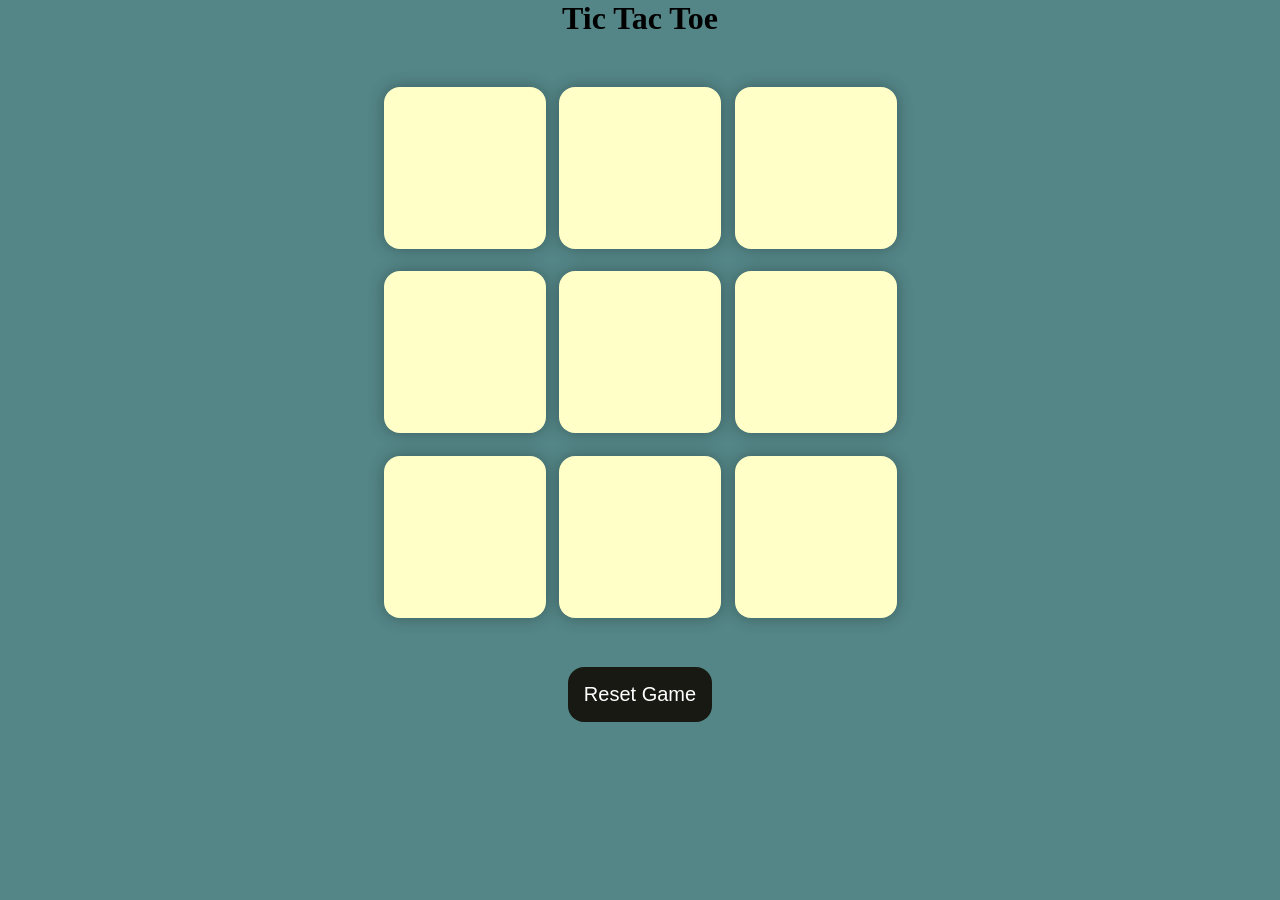
==== index.html @ 5a84990a "Add files via upload daily update" ====
<!DOCTYPE html>
<html lang="en">
<head>
    <meta charset="UTF-8">
    <meta name="viewport" content="width=device-width, initial-scale=1.0">
    <title>Tic-Tac Toe Game</title>
    <link rel="stylesheet" href="style.css">
    
</head>
<body>
    <main>
        <h1>Tic Tac Toe </h1>
        <div class="container">
        <div class="game">
            <button class="box"></button>
            <button class="box"></button>
            <button class="box"></button>
            <button class="box"></button>
            <button class="box"></button>
            <button class="box"></button>
            <button class="box"></button>
            <button class="box"></button>
            <button class="box"></button>
        </div>
     </div>
     <button id="reset-btn">Reset Game</button>
    </main>
    <style src="app.js"></style>
</body>
</html>
---- style.css ----
* {
    margin: 0;
    padding: 0;

}

body {
    background-color: #548687;
    text-align: center;
}

.container {
    height: 70vh;
     display: flex;
    justify-content: center;
    align-items: center;
    
}

.game {
    height: 60vmin;
    width: 60vmin;
    display: flex;
    flex-wrap: wrap;
    justify-content: center;
    align-items: center;
    gap: 1.5vmin;
}
.box{
    height:18vmin;
    width: 18vmin;
    border-radius: 1rem;
    border: none;
    box-shadow:  0 0 1rem rgba(0,0,0,0.3);
    font-size: 8vmin;
    color: #b0413e;
    background-color: #ffffc7;
}

#reset-btn {
    padding:1rem;
    font-size: 1.25rem;
    background-color: #191913;
    color: #fff;
    border-radius: 1rem;
    border: none;
}
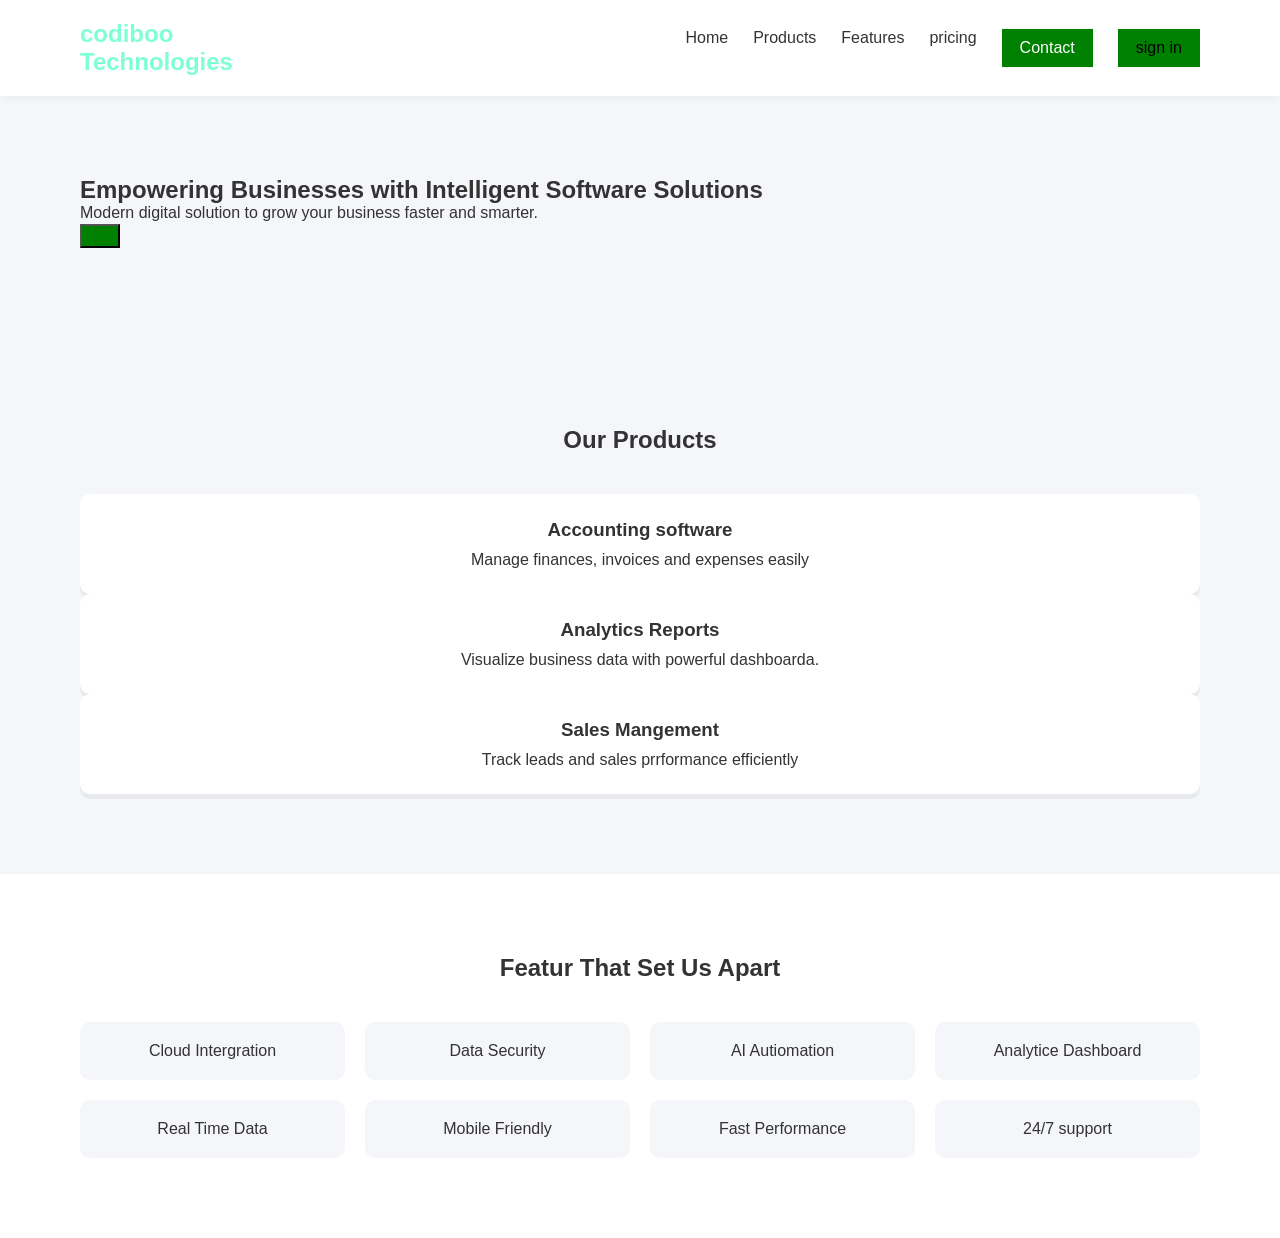
==== commit 90a2d08d: "Add files via upload practice file" ====
--- a/index.html
+++ b/index.html
@@ -3,28 +3,77 @@
 <head>
     <meta charset="UTF-8">
     <meta name="viewport" content="width=device-width, initial-scale=1.0">
-    <title>Tic-Tac Toe Game</title>
+    <title>Business software solutions</title>
     <link rel="stylesheet" href="style.css">
-    
 </head>
 <body>
-    <main>
-        <h1>Tic Tac Toe </h1>
-        <div class="container">
-        <div class="game">
-            <button class="box"></button>
-            <button class="box"></button>
-            <button class="box"></button>
-            <button class="box"></button>
-            <button class="box"></button>
-            <button class="box"></button>
-            <button class="box"></button>
-            <button class="box"></button>
-            <button class="box"></button>
+    <nav>
+        <h2>codiboo
+            <p>Technologies</p>
+        </h2>
+        <ul>
+            <li>Home</li>
+            <li>Products</li>
+            <li>Features</li>
+            <li>pricing</li>
+            <li class="btn">Contact</li>
+            <li class="btt">sign in</li>
+        </ul>
+    </nav>
+
+    <!---------------Hero------------------->
+    
+    <section class="hero">
+        <div class="heor-text">
+            <h1> Empowering Businesses with Intelligent Software Solutions</h1>
+            <P>Modern digital solution to grow your business faster and smarter.</P>
+            <button class="btn" Get Started></button>
+            <div class="hero-img">
+                <img sre="image.jpg">
+            </div>
         </div>
-     </div>
-     <button id="reset-btn">Reset Game</button>
-    </main>
-    <style src="app.js"></style>
+        
+    </section>
+
+    <!-- products-->
+     <section class="products">
+        <h2>Our Products</h2>
+
+        <div class="product-grid">
+            <div class="card">
+                <h3>Accounting software</h3>
+                <p>Manage finances, invoices and expenses easily</p>
+            </div>
+            <div class="card">
+                <h3>Analytics Reports</h3>
+                <p>Visualize business data with powerful dashboarda.</p>
+            </div>
+            <div class="card">
+                <h3>Sales Mangement</h3>
+                <P>Track leads and sales prrformance efficiently</P>
+            </div>
+        </div>
+     </section>
+
+
+     <!---Features-->
+
+     <section class="features">
+        <h2 style="text-align: center;">Featur That Set Us Apart</h2>
+        <div class="feature-grid">
+            <div class="feature">Cloud Intergration</div>
+            <div class="feature">Data Security</div>
+            <div class="feature">AI Autiomation</div>
+            <div class="feature">Analytice Dashboard</div>
+            <div class="feature">Real Time Data</div>
+            <div class="feature">Mobile Friendly</div>
+            <div class="feature">Fast Performance</div>
+            <div class="feature">24/7 support</div>
+            
+            
+
+
+        </div>
+     </section>
 </body>
 </html>
--- a/style.css
+++ b/style.css
@@ -1,47 +1,118 @@
-* {
-    margin: 0;
-    padding: 0;
+*{
+    margin:0;
+    padding:0;
+    box-sizing:border-box;
+    font-family: Arial, Helvetica, sans-serif;
+}
+
+body{
+    background: #f5f6fa;
+    color:#333
+}
+
+/* Navbar */
+
+nav{
+    display: flex;
+    justify-content: space-between;
+    align-items: center;
+    padding: 20px 80px;
+    background-color: white;
+    box-shadow: 0 2px 10px rgba(0,0,0,0.05);
+    
+}
+
+nav h2{
+    color: aquamarine;
+}
+nav ul{
+    display: flex;
+    list-style: none;
+    gap:25px;
+    border-radius: 50%;
+}
+nav ul li{
+    cursor: pointer;
+}
+
+
+.btn{
+    background:green;
+    color: white;
+    padding: 10px 18px;
+    border: radius 10px;
+}
+.btt{
+    background:green;
+    color: black;
+    padding: 10px 18px;
+    border: radius 9px;
+}
+
+/* Hero */
+
+.hero{
+    display: flex;
+    align-items: center;
+    justify-content: space-between;
+    padding: 80px;
+}
+.hero-text{
+    font-size:42px;
+    margin-bottom: 20px;
+}
+
+.hero-text p{
+    color: #666;
+    margin-bottom: 25px;
 
 }
 
-body {
-    background-color: #548687;
-    text-align: center;
+.hero-img img{
+    width: 500px;
 }
 
-.container {
-    height: 70vh;
-     display: flex;
-    justify-content: center;
-    align-items: center;
-    
+/*  .products*/
+.products{
+    padding: 80px;
+    text-align: center;
+
+}
+.products h2{
+    margin-bottom: 40px;
+}
+.products-grid{
+    display: grid;
+    grid-template-columns: repeat(3,1fr);
+    gap: 25px;
+}
+.card{
+    background: white;
+    padding: 25px;
+    border-radius: 10px;
+    box-shadow: 0 5px rgba(0,0,0,0.05);
+}
+.card h3{
+    margin-bottom: 10px;
 }
 
-.game {
-    height: 60vmin;
-    width: 60vmin;
-    display: flex;
-    flex-wrap: wrap;
-    justify-content: center;
-    align-items: center;
-    gap: 1.5vmin;
-}
-.box{
-    height:18vmin;
-    width: 18vmin;
-    border-radius: 1rem;
-    border: none;
-    box-shadow:  0 0 1rem rgba(0,0,0,0.3);
-    font-size: 8vmin;
-    color: #b0413e;
-    background-color: #ffffc7;
-}
 
-#reset-btn {
-    padding:1rem;
-    font-size: 1.25rem;
-    background-color: #191913;
-    color: #fff;
-    border-radius: 1rem;
-    border: none;
-}+ /* Features */
+
+ .features{
+    padding: 80px;
+    background: #ffffff;
+
+ }
+ .feature-grid{
+    display: grid;
+    grid-template-columns: repeat(4,1fr);
+    gap:20px;
+    margin-top: 40px;
+ }
+ .feature{
+    background: #f5f6fa;
+    padding: 20px;
+    border-radius: 10px;
+    text-align: center;
+ }
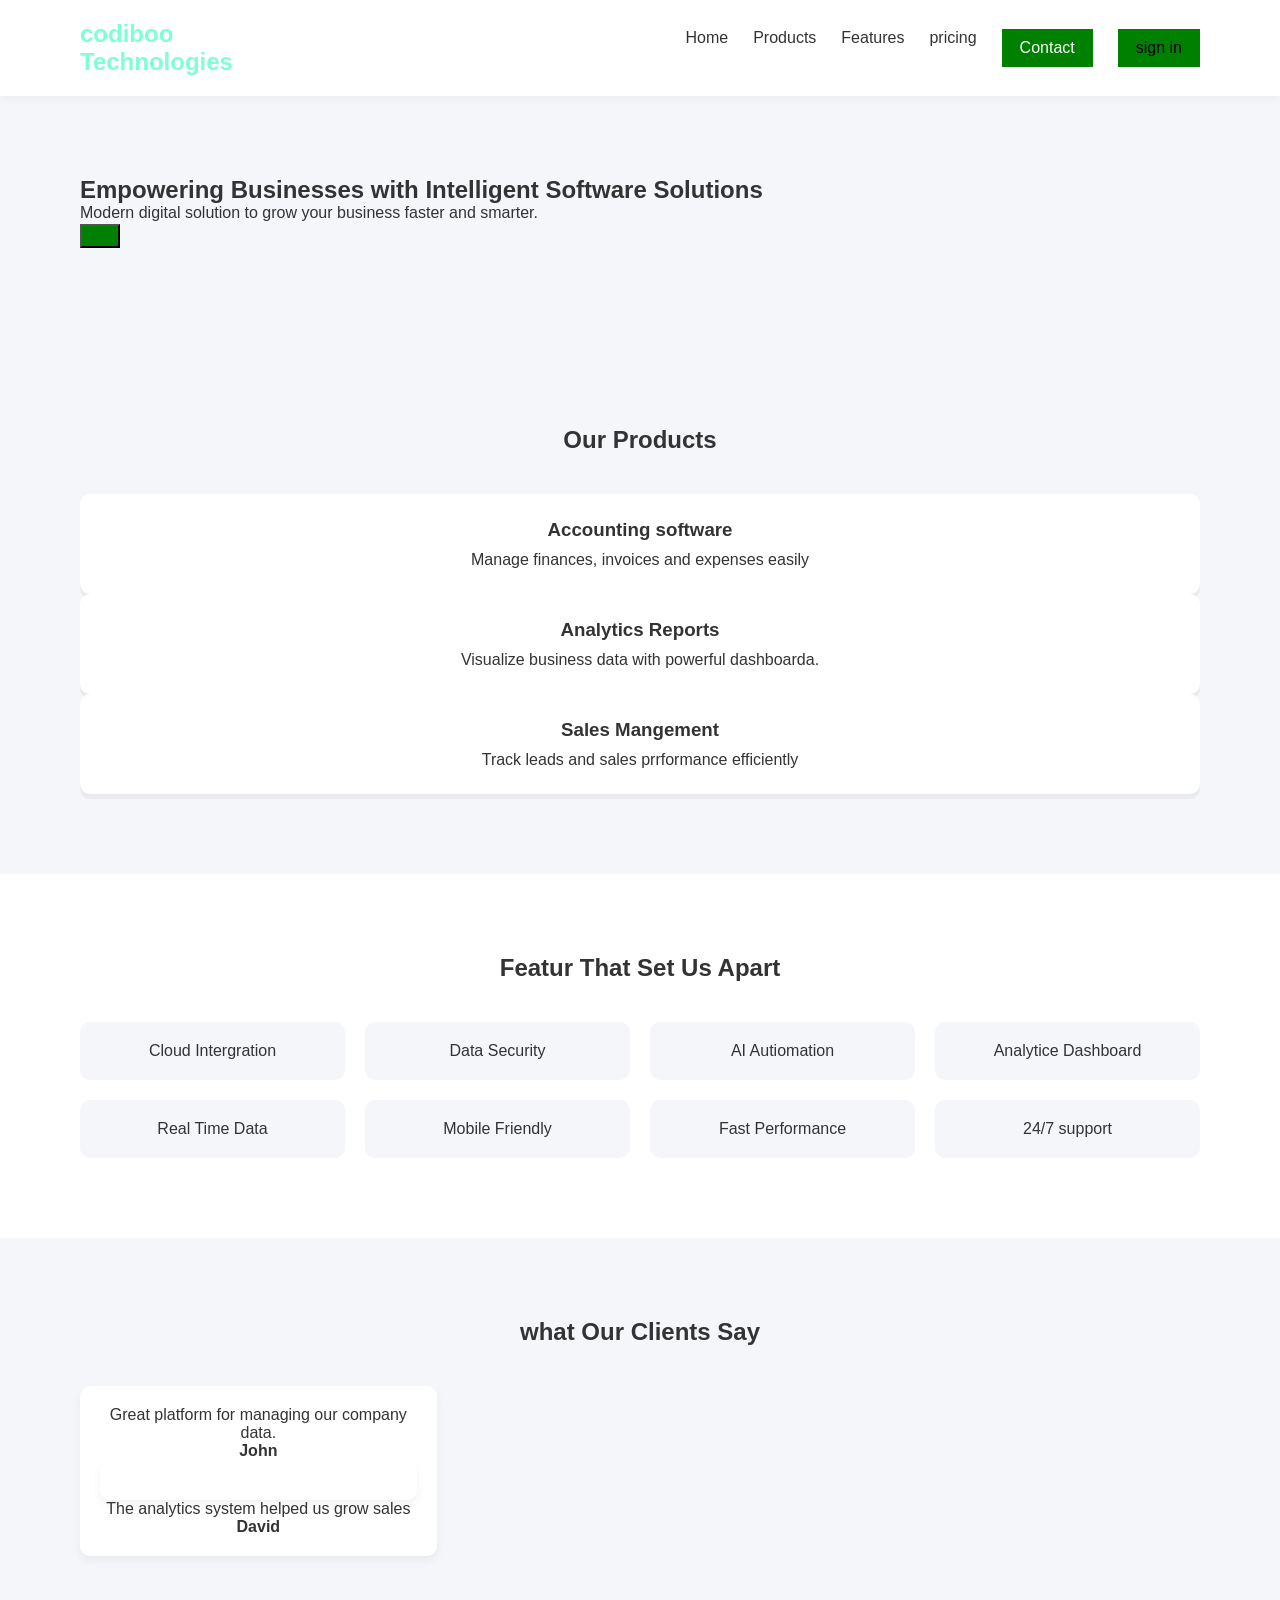
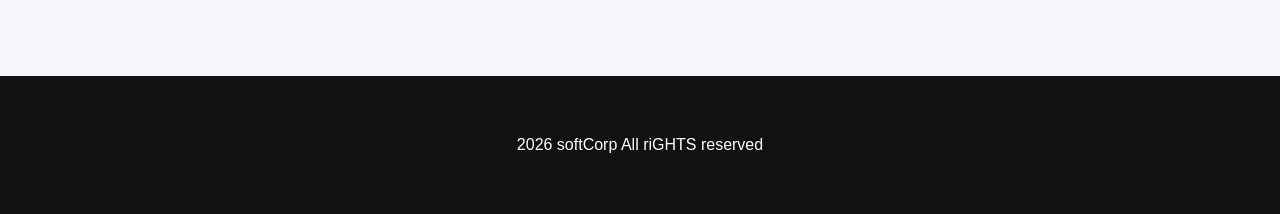
==== commit 8bea66ec: "Add files via upload practice file" ====
--- a/index.html
+++ b/index.html
@@ -75,5 +75,25 @@
 
         </div>
      </section>
+
+    <!--Clients-->
+    
+    <section class="clients">
+        <h2> what Our Clients Say</h2>
+        <div class="review-grid">
+            <div class="review">
+                <p>Great platform for managing our company data.</p>
+
+                <b>John</b>
+
+                <div class="review"></div>
+                <p>The analytics system helped us grow sales</p>
+                <b>David</b>
+            </div>
+        </div>
+    </section>
+    <footer>
+        2026 softCorp All riGHTS reserved
+    </footer>
 </body>
 </html>
--- a/style.css
+++ b/style.css
@@ -115,4 +115,30 @@
     padding: 20px;
     border-radius: 10px;
     text-align: center;
+ }
+ /* clients*/
+
+ .clients{
+    padding:80px;
+    text-align: center;
+ }
+
+ .review-grid{
+    display: grid;
+    grid-template-columns: repeat(3,1fr);
+    gap: 25px;
+    margin-top:40px;
+ }
+ .review{
+    background: white;
+    padding: 20px;
+    border-radius: 10px;
+    box-shadow: 0 5px 10px rgba(0,0,0,0.05);
+ }
+ footer{
+    background: #111;
+    color:white;
+    text-align: center;
+    padding: 60px;
+    margin-top: 40px;
  }
